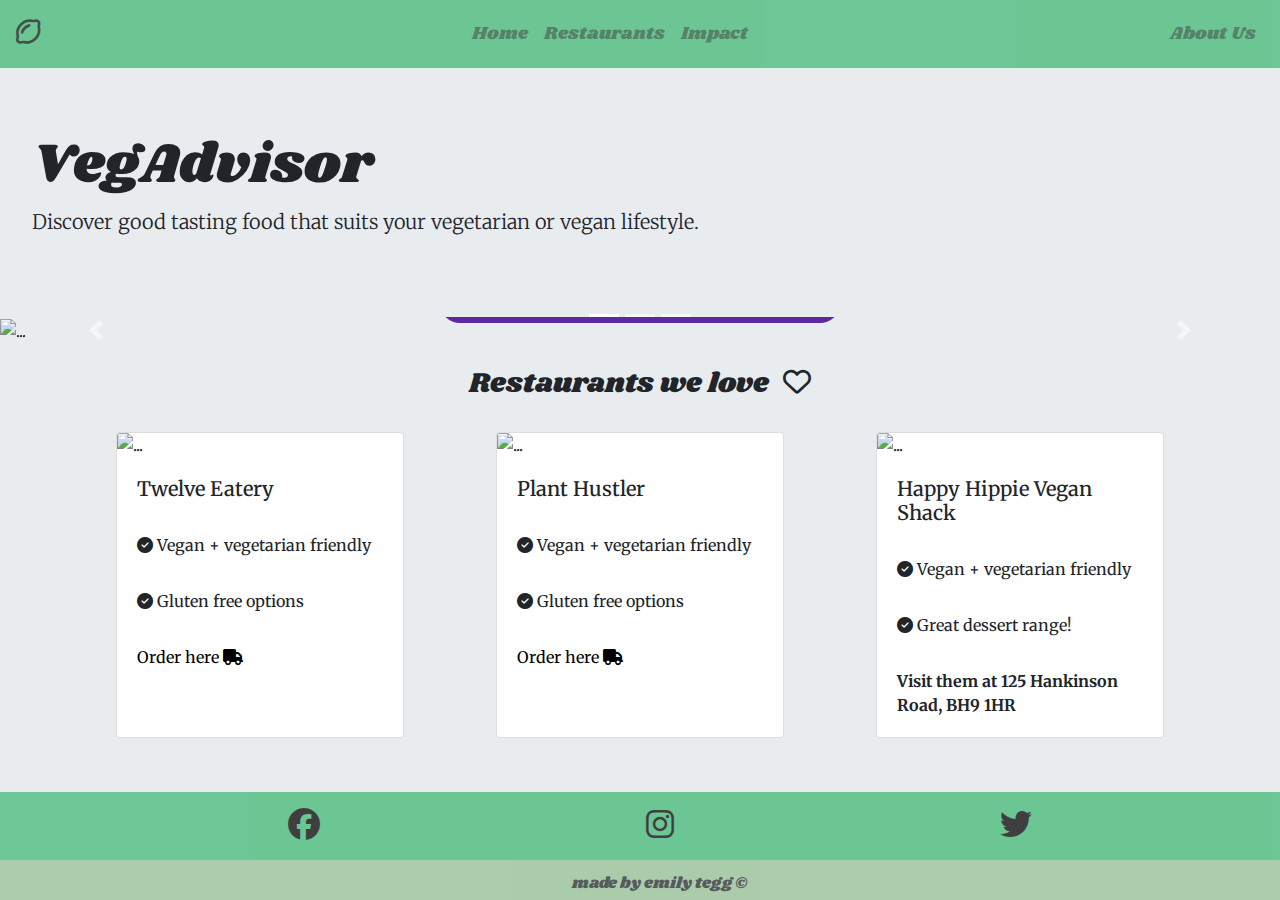
==== index.html @ 3cb93487 "scaffolding the site" ====
<!DOCTYPE html>
<html lang="en">

<head>
    <meta charset="utf-8">
    <meta name="viewport" content="width=device-width, initial-scale=1">

    <link rel="apple-touch-icon" sizes="180x180" href="./static/favicon/apple-touch-icon.png">
    <link rel="icon" type="image/png" sizes="32x32" href="static/favicon/favicon-32x32.png">
    <link rel="icon" type="image/png" sizes="16x16" href="static/favicon/favicon-16x16.png">
    <link rel="manifest" href="static/favicon/site.webmanifest">

    <title>VegAdvisor | Home</title>
    <link rel="preconnect" href="https://fonts.googleapis.com">
    <link rel="preconnect" href="https://fonts.gstatic.com" crossorigin>
    <link href="https://fonts.googleapis.com/css2?family=Merriweather:wght@300&family=Shrikhand&display=swap" rel="stylesheet">

    <link rel="stylesheet" href="https://stackpath.bootstrapcdn.com/bootstrap/4.3.1/css/bootstrap.min.css" integrity="sha384-ggOyR0iXCbMQv3Xipma34MD+dH/1fQ784/j6cY/iJTQUOhcWr7x9JvoRxT2MZw1T" crossorigin="anonymous">
    <link rel="stylesheet" href="https://cdnjs.cloudflare.com/ajax/libs/font-awesome/6.1.0/css/all.min.css" crossorigin="anonymous">

    <link rel="stylesheet" href="./styles/overrides.css">
    <link rel="stylesheet" href="./styles/footer.css">
    <link rel="stylesheet" href="./styles/home.css">
    <script defer src="https://code.jquery.com/jquery-3.4.1.slim.min.js" integrity="sha384-J6qa4849blE2+poT4WnyKhv5vZF5SrPo0iEjwBvKU7imGFAV0wwj1yYfoRSJoZ+n" crossorigin="anonymous">
    </script>
    <script defer src="https://cdn.jsdelivr.net/npm/popper.js@1.16.0/dist/umd/popper.min.js" integrity="sha384-Q6E9RHvbIyZFJoft+2mJbHaEWldlvI9IOYy5n3zV9zzTtmI3UksdQRVvoxMfooAo" crossorigin="anonymous"></script>
    <script defer src="https://cdn.jsdelivr.net/npm/bootstrap@4.4.1/dist/js/bootstrap.min.js" integrity="sha384-wfSDF2E50Y2D1uUdj0O3uMBJnjuUD4Ih7YwaYd1iqfktj0Uod8GCExl3Og8ifwB6" crossorigin="anonymous"></script>

</head>

<body class="d-flex flex-column min-vh-100">

    <nav class="navbar navbar-expand-md navbar-light bg-light">
        <a class="navbar-brand" href="./index.html">
            <i class="fa-regular fa-lemon"></i></a>

        <button class="navbar-toggler" type="button" data-toggle="collapse" data-target="#collapse" aria-controls="collapse" aria-expanded="false" aria-label="Toggle navigation">
        <span class="navbar-toggler-icon"></span>
      </button>

        <div class="collapse navbar-collapse" id="collapse">
            <ul class="navbar-nav ml-auto d-flex justify-content-center">
                <li class="nav-item">
                    <a class="nav-link" href="./index.html">Home</a>
                </li>
                <li class="nav-item">
                    <a class="nav-link" href="./restaurants.html">Restaurants</a>
                </li>
                <li class="nav-item">
                    <a class="nav-link" href="./impact.html">Impact</a>
                </li>
            </ul>
            <ul class="navbar-nav ml-auto">
                <li class="nav-item">
                    <a class="nav-link" href="./about.html">About Us</a>
                </li>
            </ul>
        </div>
    </nav>


    <main role="main" class="flex-fill font-secondary bg-lightgrey">
        <div class="jumbotron">
            <h1 class="display-4 font-primary">VegAdvisor</h1>
            <p class="lead">Discover good tasting food that suits your vegetarian or vegan lifestyle.</p>
        </div>

        <div id="captions" class="carousel slide" data-ride="carousel">
            <ol class="carousel-indicators">
                <li data-target="#captions" data-slide-to="0" class="active"></li>
                <li data-target="#captions" data-slide-to="1"></li>
                <li data-target="#captions" data-slide-to="2"></li>
            </ol>
            <div class="carousel-inner">
                <div class="carousel-item active">
                    <img src="https://scontent.flhr6-1.fna.fbcdn.net/v/t1.6435-9/119474681_1753709218109362_3214678664777370451_n.jpg?_nc_cat=108&ccb=1-5&_nc_sid=e3f864&_nc_ohc=ojLJEFe9-e4AX9fy5gw&_nc_oc=AQlSXJnTFbPg9u1eZ83v5cJ2eZgM2PfbsvS3JtdCB82fFSYe86pd3FvGL6Ujy5msxGo&_nc_ht=scontent.flhr6-1.fna&oh=00_AT9uOgxH7UxjxMezkTRWrfykRWI7jl0q8ghm_Yl0NMszpg&oe=625B4B52"
                        class="carousel-img img-fluid" alt="...">
                    <div class="carousel-caption d-none d-md-block">
                        <h5> <i class="fa-solid fa-location-dot mr-2"></i> Mighty Weiners, BH2 5PW</h5>
                        <!-- <p>100% Vegan. Take-out, Delivery & Eat in. </p> -->
                    </div>
                </div>
                <div class="carousel-item">
                    <img src="https://scontent.flhr6-1.fna.fbcdn.net/v/t39.30808-6/274069051_494483618740080_622413805642177324_n.jpg?_nc_cat=104&ccb=1-5&_nc_sid=a26aad&_nc_ohc=pre9kRV4YVsAX8miw1e&_nc_ht=scontent.flhr6-1.fna&oh=00_AT8rxHFK7fROoJCyNNT9vD_ZtAMFBDaRMtnrdNK_t1RszQ&oe=623ADBA8"
                        class="carousel-img img-fluid" alt="...">
                    <div class="carousel-caption  d-none d-md-block">
                        <h5><i class="fa-solid fa-location-dot mr-2"></i> Baboo Ji Vegetarian Kitchen, BH1 4AE</h5>
                        <!-- <p>100% Vegetarian with Vegan options. Take-out, Delivery & Eat in. </p> -->
                    </div>
                </div>
                <div class="carousel-item">
                    <img src="https://rs-menus-api.roocdn.com/images/46b580d0-a822-40e5-b9ba-6d6e555f5c2e/image.jpeg?width=1200&height=630&fit=crop" class="carousel-img img-fluid" alt="...">
                    <div class="carousel-caption d-none d-md-block">
                        <h5><i class="fa-solid fa-location-dot mr-2"></i> Twelve Eatery, BH2 5RY</h5>
                        <!-- <p>100% Vegan. Delivery & Eat in.</p> -->
                    </div>
                </div>
            </div>
            <a class="carousel-control-prev" href="#captions" role="button" data-slide="prev">
                <span class="carousel-control-prev-icon" aria-hidden="true"></span>
                <span class="sr-only">Previous</span>
            </a>
            <a class="carousel-control-next" href="#captions" role="button" data-slide="next">
                <span class="carousel-control-next-icon" aria-hidden="true"></span>
                <span class="sr-only">Next</span>
            </a>
        </div>

        <div class="container">
            <div class="row">
                <div class="col mt-4  d-flex justify-content-center">
                    <h3 class="font-primary"> Restaurants we love <i class="fa-regular fa-heart ml-2"></i></h3>
                </div>
            </div>
            <div class="row justify-content-around">
                <div class="col mt-4 mb-4 d-flex justify-content-center">
                    <div class="card" style="width: 18rem;">
                        <img src="https://i2-prod.bristolpost.co.uk/incoming/article5706158.ece/ALTERNATES/s810/0_Photo-17-05-2021-11-07-45.jpg" class="card-img-top" alt="...">
                        <div class="card-body">
                            <h5> Twelve Eatery</h5>
                            <ul>
                                <li><i class="fa-solid fa-circle-check"></i> Vegan + vegetarian friendly </li>
                                <li> <i class="fa-solid fa-circle-check"></i> Gluten free options</li>
                                <li> <a href="https://deliveroo.co.uk/menu/bournemouth/bournemouth-town-centre/twelve-eatery" target="_blank"> Order here <i class="fa-solid fa-truck"></i> </a></li>
                            </ul>
                        </div>
                    </div>
                </div>
                <div class="col mt-4 mb-4 d-flex justify-content-center">
                    <div class="card" style="width: 18rem;">
                        <img src="https://www.bournemouthecho.co.uk/resources/images/12065217/?type=responsive-gallery" class="card-img-top" alt="...">
                        <div class="card-body">
                            <h5> Plant Hustler</h5>
                            <ul>
                                <li><i class="fa-solid fa-circle-check"></i> Vegan + vegetarian friendly </li>
                                <li> <i class="fa-solid fa-circle-check"></i> Gluten free options</li>
                                <li> <a href="https://deliveroo.co.uk/menu/bournemouth/boscombe/dirty-vegans" target="_blank"> Order here <i class="fa-solid fa-truck"></i> </a></li>
                            </ul>
                        </div>
                    </div>
                </div>
                <div class="col mt-4 mb-4 d-flex justify-content-center">
                    <div class="card" style="width: 18rem;">
                        <img src="https://img.restaurantguru.com/c6c5-Restaurant-Happy-Hippie-Vegan-Shack-photo-1.jpg?@m@t@s@d" class="card-img-top" alt="...">
                        <div class="card-body">
                            <h5>Happy Hippie Vegan Shack</h5>
                            <ul>
                                <li><i class="fa-solid fa-circle-check"></i> Vegan + vegetarian friendly </li>
                                <li> <i class="fa-solid fa-circle-check"></i> Great dessert range!</li>
                                <li> <strong> Visit them at 125 Hankinson Road, BH9 1HR</strong></li>
                            </ul>
                        </div>
                    </div>
                </div>

            </div>
        </div>
    </main>

    <footer class="footer mt-auto py-3 bg-light">
        <div class="container">
            <ul class="footer_row">
                <li class="footer_row-item">
                    <a href="https://www.facebook.com/" target="_blank"> <i class="fa-brands fa-facebook"></i> </a>
                </li>
                <li class="footer_row-item">
                    <a href="https://www.instagram.com/" target="_blank">
                        <i class="fa-brands fa-instagram"></i> </a>
                </li>
                <li class="footer_row-item>">
                    <a href="https://twitter.com/?lang=en" target="_blank">
                        <i class="fa-brands fa-twitter"></i></a>
                </li>
            </ul>
        </div>
    </footer>

    <footer class="footer mt-auto py-1 bg-dark">
        <div class="container">
            <ul class="footer_row footer_row-dark mt-2">
                <li class="footer_row-item">
                    made by emily tegg &copy;
                </li>

                </li>
            </ul>
        </div>
    </footer>




</body>

</html>
---- styles/overrides.css ----
.navbar {
    font-family: 'Shrikhand', cursive;
    font-size: large;
}

.bg-light {
    background-color: mediumseagreen !important;
    opacity: 0.75;
}

.navbar-brand {
    font-size: 28px;
}

.fa-brands {
    color: black;
    font-size: xx-large;
}

.footer {
    font-family: 'Shrikhand', cursive;
}

.bg-dark {
    background-color: darkseagreen !important;
    opacity: 0.75;
}

.font-primary {
    font-family: 'Shrikhand', cursive;
}

.font-secondary {
    font-family: 'Merriweather', serif;
}

.jumbotron {
    margin: 0;
}

.carousel-caption {
    max-width: 25em;
    margin-left: auto;
    margin-right: auto;
    background-color: #440893;
    opacity: 0.85;
    border-radius: 20px;
}
---- styles/footer.css ----
.footer_row {
    display: flex;
    justify-content: space-around;
    flex-direction: row;
    margin: 0;
    list-style: none;
}

.footer_row-item {}

.footer_row-dark {
    background: rgba(0, 0, 0, 0.7)( rgba(0, 0, 0, 0.7), rgba(0, 0, 0, 0.7)),
}
---- styles/home.css ----
.carousel-img {
    object-fit: cover;
    width: 100%;
    max-height: 35em;
    height: auto;
    max-width: 100%;
}

.bg-lightgrey {
    background-color: #e9ecef;
}

.card-body>ul {
    margin: 0;
    padding: 0;
    list-style: none;
}

.card-body>ul>li {
    margin-top: 2em;
}

.card-body>ul>li>a {
    color: black;
}

.card>img {
    max-height: 190px;
}
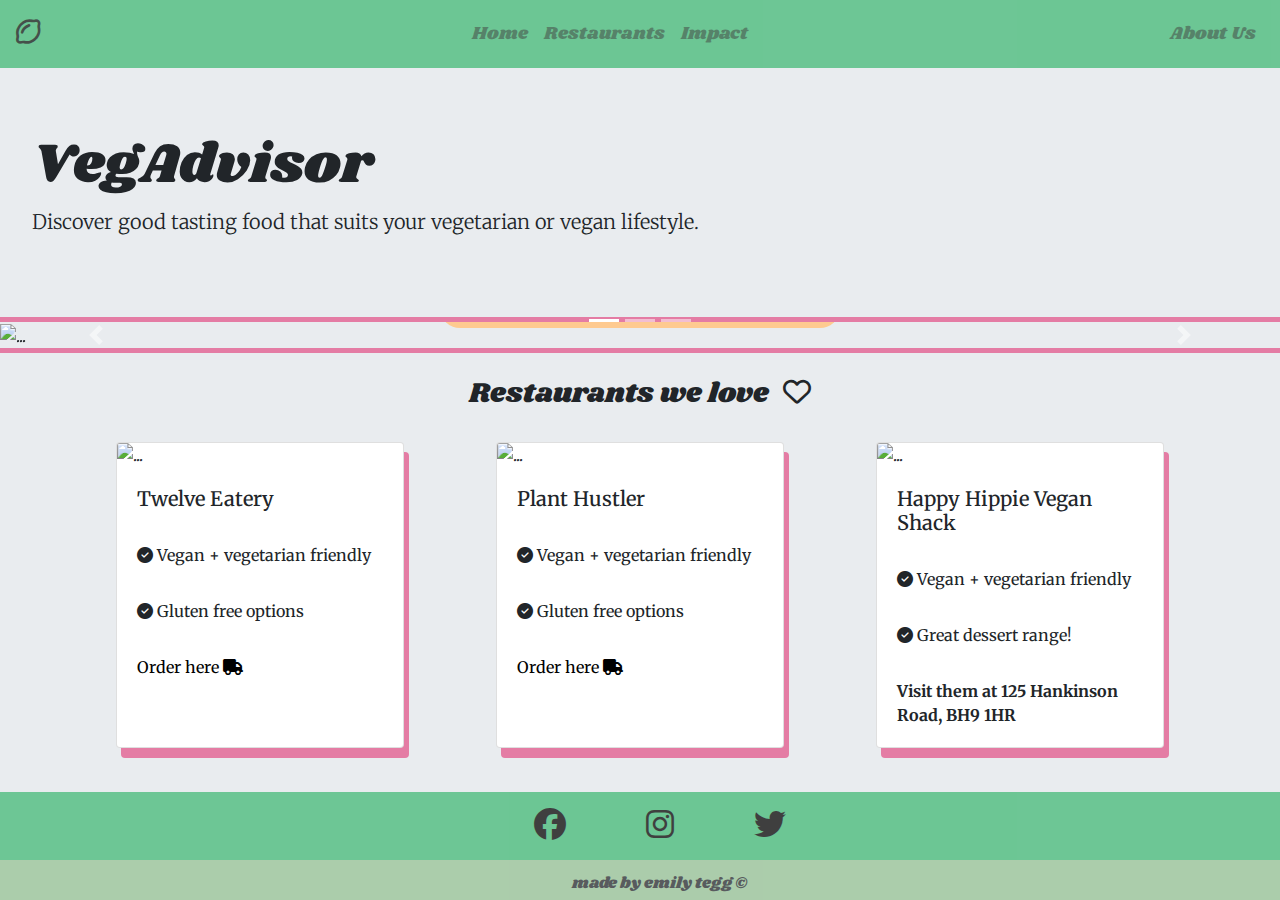
==== commit 6d9fe4e4: "changes to homepage" ====
--- a/index.html
+++ b/index.html
@@ -59,13 +59,13 @@
     </nav>
 
 
-    <main role="main" class="flex-fill font-secondary bg-lightgrey">
-        <div class="jumbotron">
+    <main role="main" class="flex-fill font-secondary bg-lightgrey pb-3">
+        <div class="jumbotron border-bottom-primary">
             <h1 class="display-4 font-primary">VegAdvisor</h1>
             <p class="lead">Discover good tasting food that suits your vegetarian or vegan lifestyle.</p>
         </div>
 
-        <div id="captions" class="carousel slide" data-ride="carousel">
+        <div id="captions" class="carousel slide border-bottom-primary" data-ride="carousel">
             <ol class="carousel-indicators">
                 <li data-target="#captions" data-slide-to="0" class="active"></li>
                 <li data-target="#captions" data-slide-to="1"></li>
@@ -161,15 +161,16 @@
         <div class="container">
             <ul class="footer_row">
                 <li class="footer_row-item">
-                    <a href="https://www.facebook.com/" target="_blank"> <i class="fa-brands fa-facebook"></i> </a>
+                    <a href="https://www.facebook.com/" target="_blank">
+                        <i class="fa-brands fa-facebook footer_row-icon"></i> </a>
                 </li>
                 <li class="footer_row-item">
                     <a href="https://www.instagram.com/" target="_blank">
-                        <i class="fa-brands fa-instagram"></i> </a>
+                        <i class="fa-brands fa-instagram footer_row-icon"></i> </a>
                 </li>
                 <li class="footer_row-item>">
                     <a href="https://twitter.com/?lang=en" target="_blank">
-                        <i class="fa-brands fa-twitter"></i></a>
+                        <i class="fa-brands fa-twitter footer_row-icon"></i></a>
                 </li>
             </ul>
         </div>
--- a/styles/overrides.css
+++ b/styles/overrides.css
@@ -1,6 +1,10 @@
 .navbar {
     font-family: 'Shrikhand', cursive;
     font-size: large;
+}
+
+.navbar-toggler {
+    border: 0;
 }
 
 .bg-light {
@@ -42,7 +46,17 @@
     max-width: 25em;
     margin-left: auto;
     margin-right: auto;
-    background-color: #440893;
-    opacity: 0.85;
+    background-color: #ffc98b;
+    opacity: 0.95;
     border-radius: 20px;
+    color: black
+}
+
+.card {
+    box-shadow: 5px 10px #e47ca4;
+}
+
+.border-bottom-primary {
+    border-bottom: 5px solid #e47ca4 !important;
+    border-radius: 0;
 }--- a/styles/footer.css
+++ b/styles/footer.css
@@ -1,6 +1,6 @@
 .footer_row {
     display: flex;
-    justify-content: space-around;
+    justify-content: center;
     flex-direction: row;
     margin: 0;
     list-style: none;
@@ -8,6 +8,7 @@
 
 .footer_row-item {}
 
-.footer_row-dark {
-    background: rgba(0, 0, 0, 0.7)( rgba(0, 0, 0, 0.7), rgba(0, 0, 0, 0.7)),
+.footer_row-icon {
+    margin-left: 1.25em;
+    margin-right: 1.25em;
 }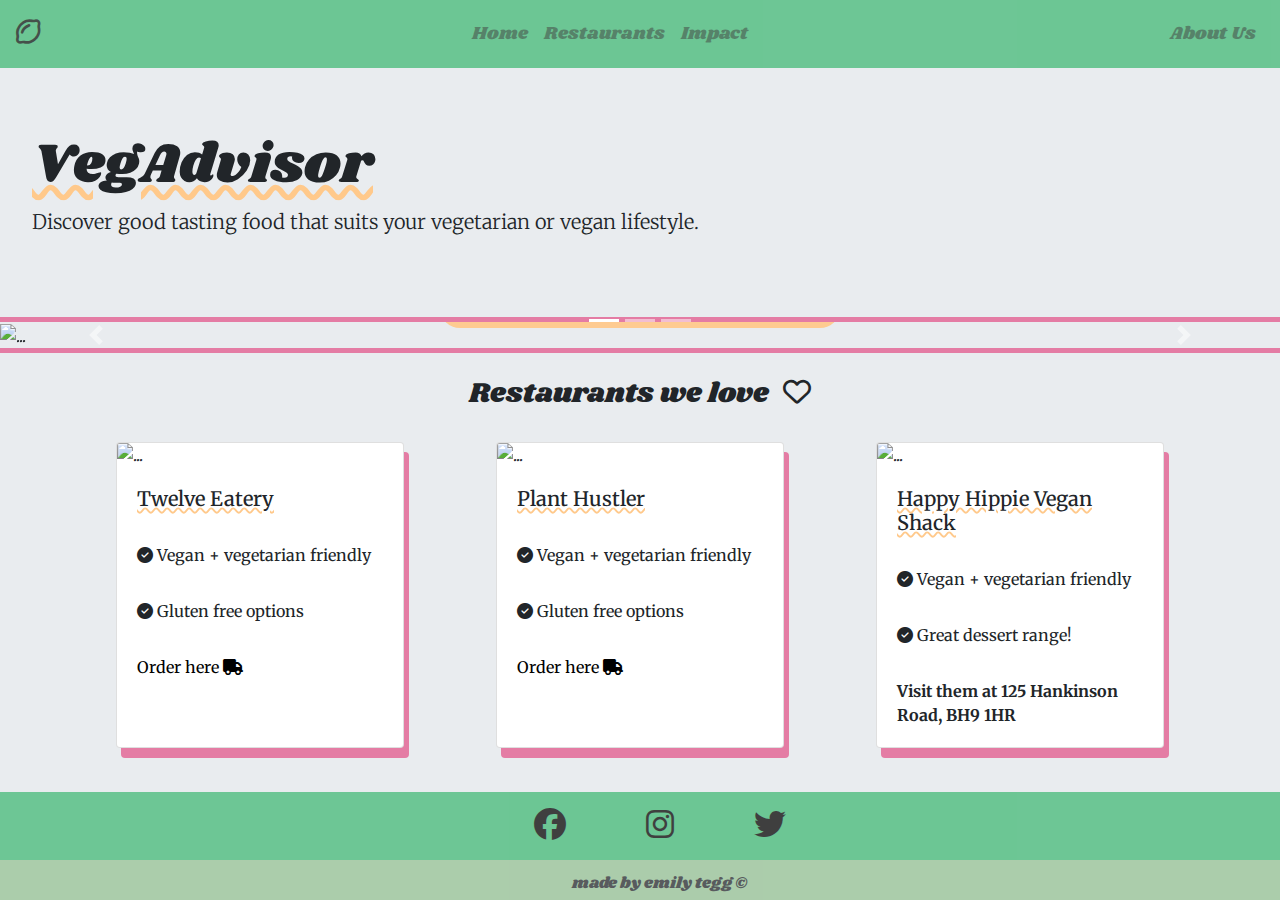
==== commit 89873ef2: "adding wavy underline + carousel fade" ====
--- a/index.html
+++ b/index.html
@@ -61,11 +61,11 @@
 
     <main role="main" class="flex-fill font-secondary bg-lightgrey pb-3">
         <div class="jumbotron border-bottom-primary">
-            <h1 class="display-4 font-primary">VegAdvisor</h1>
+            <h1 class="display-4 font-primary wavy-underline">VegAdvisor</h1>
             <p class="lead">Discover good tasting food that suits your vegetarian or vegan lifestyle.</p>
         </div>
 
-        <div id="captions" class="carousel slide border-bottom-primary" data-ride="carousel">
+        <div id="captions" class="carousel slide border-bottom-primary carousel-fade" data-ride="carousel">
             <ol class="carousel-indicators">
                 <li data-target="#captions" data-slide-to="0" class="active"></li>
                 <li data-target="#captions" data-slide-to="1"></li>
@@ -117,7 +117,7 @@
                     <div class="card" style="width: 18rem;">
                         <img src="https://i2-prod.bristolpost.co.uk/incoming/article5706158.ece/ALTERNATES/s810/0_Photo-17-05-2021-11-07-45.jpg" class="card-img-top" alt="...">
                         <div class="card-body">
-                            <h5> Twelve Eatery</h5>
+                            <h5 class="wavy-underline"> Twelve Eatery</h5>
                             <ul>
                                 <li><i class="fa-solid fa-circle-check"></i> Vegan + vegetarian friendly </li>
                                 <li> <i class="fa-solid fa-circle-check"></i> Gluten free options</li>
@@ -130,7 +130,7 @@
                     <div class="card" style="width: 18rem;">
                         <img src="https://www.bournemouthecho.co.uk/resources/images/12065217/?type=responsive-gallery" class="card-img-top" alt="...">
                         <div class="card-body">
-                            <h5> Plant Hustler</h5>
+                            <h5 class="wavy-underline"> Plant Hustler</h5>
                             <ul>
                                 <li><i class="fa-solid fa-circle-check"></i> Vegan + vegetarian friendly </li>
                                 <li> <i class="fa-solid fa-circle-check"></i> Gluten free options</li>
@@ -143,7 +143,7 @@
                     <div class="card" style="width: 18rem;">
                         <img src="https://img.restaurantguru.com/c6c5-Restaurant-Happy-Hippie-Vegan-Shack-photo-1.jpg?@m@t@s@d" class="card-img-top" alt="...">
                         <div class="card-body">
-                            <h5>Happy Hippie Vegan Shack</h5>
+                            <h5 class="wavy-underline">Happy Hippie Vegan Shack</h5>
                             <ul>
                                 <li><i class="fa-solid fa-circle-check"></i> Vegan + vegetarian friendly </li>
                                 <li> <i class="fa-solid fa-circle-check"></i> Great dessert range!</li>
--- a/styles/overrides.css
+++ b/styles/overrides.css
@@ -59,4 +59,10 @@
 .border-bottom-primary {
     border-bottom: 5px solid #e47ca4 !important;
     border-radius: 0;
+}
+
+.wavy-underline {
+    text-decoration-line: underline;
+    text-decoration-style: wavy;
+    text-decoration-color: #ffc98b;
 }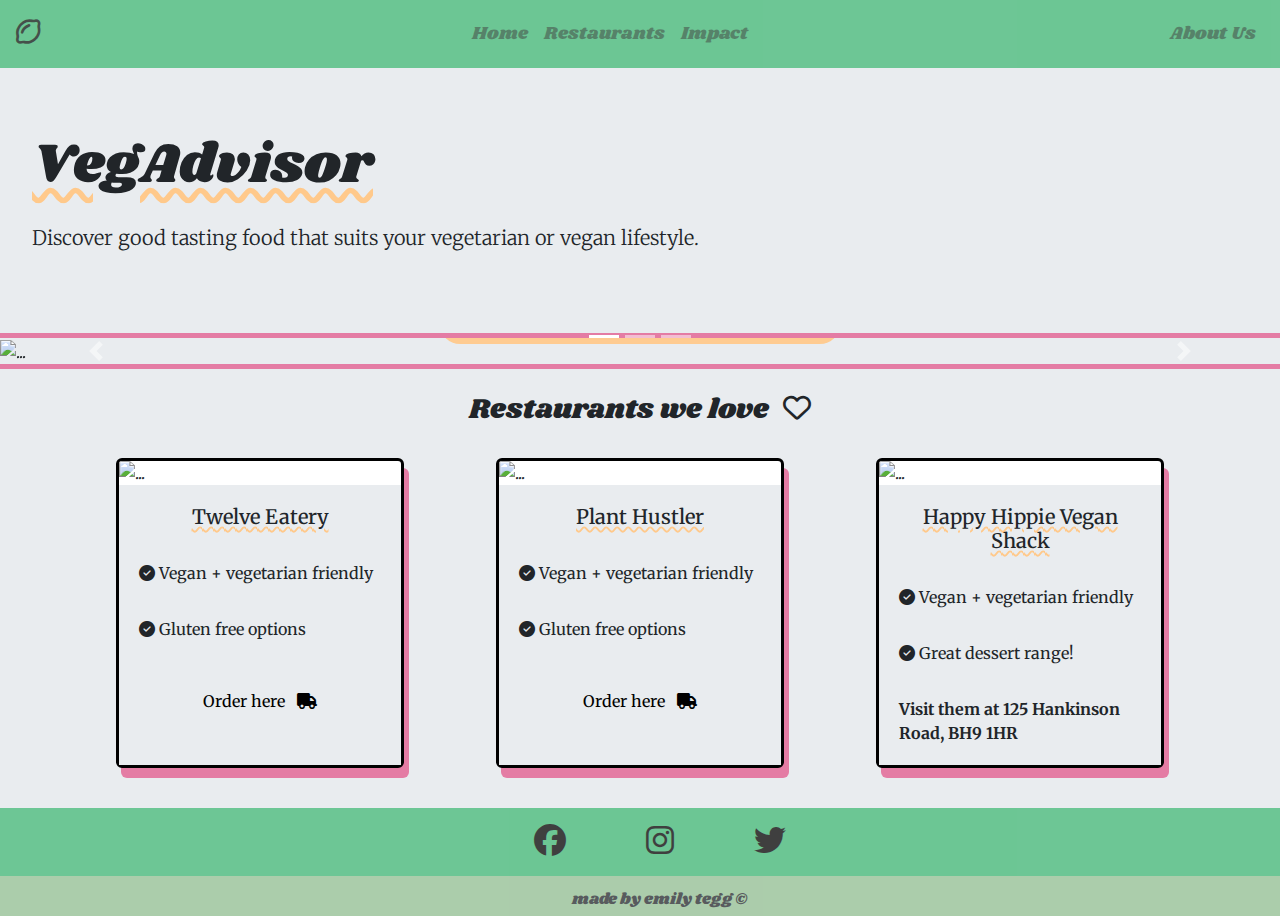
==== commit c92d9a9c: "added content to restaurants page & separated css" ====
--- a/index.html
+++ b/index.html
@@ -21,6 +21,10 @@
     <link rel="stylesheet" href="./styles/overrides.css">
     <link rel="stylesheet" href="./styles/footer.css">
     <link rel="stylesheet" href="./styles/home.css">
+    <link rel="stylesheet" href="./styles/typography.css">
+    <link rel="stylesheet" href="./styles/card.css">
+
+
     <script defer src="https://code.jquery.com/jquery-3.4.1.slim.min.js" integrity="sha384-J6qa4849blE2+poT4WnyKhv5vZF5SrPo0iEjwBvKU7imGFAV0wwj1yYfoRSJoZ+n" crossorigin="anonymous">
     </script>
     <script defer src="https://cdn.jsdelivr.net/npm/popper.js@1.16.0/dist/umd/popper.min.js" integrity="sha384-Q6E9RHvbIyZFJoft+2mJbHaEWldlvI9IOYy5n3zV9zzTtmI3UksdQRVvoxMfooAo" crossorigin="anonymous"></script>
@@ -62,7 +66,7 @@
     <main role="main" class="flex-fill font-secondary bg-lightgrey pb-3">
         <div class="jumbotron border-bottom-primary">
             <h1 class="display-4 font-primary wavy-underline">VegAdvisor</h1>
-            <p class="lead">Discover good tasting food that suits your vegetarian or vegan lifestyle.</p>
+            <p class="lead mt-4">Discover good tasting food that suits your vegetarian or vegan lifestyle.</p>
         </div>
 
         <div id="captions" class="carousel slide border-bottom-primary carousel-fade" data-ride="carousel">
@@ -118,11 +122,11 @@
                         <img src="https://i2-prod.bristolpost.co.uk/incoming/article5706158.ece/ALTERNATES/s810/0_Photo-17-05-2021-11-07-45.jpg" class="card-img-top" alt="...">
                         <div class="card-body">
                             <h5 class="wavy-underline"> Twelve Eatery</h5>
-                            <ul>
+                            <ul class="mb-5">
                                 <li><i class="fa-solid fa-circle-check"></i> Vegan + vegetarian friendly </li>
                                 <li> <i class="fa-solid fa-circle-check"></i> Gluten free options</li>
-                                <li> <a href="https://deliveroo.co.uk/menu/bournemouth/bournemouth-town-centre/twelve-eatery" target="_blank"> Order here <i class="fa-solid fa-truck"></i> </a></li>
                             </ul>
+                            <a href="https://deliveroo.co.uk/menu/bournemouth/bournemouth-town-centre/twelve-eatery" target="_blank"> Order here <i class="fa-solid fa-truck ml-2"></i> </a>
                         </div>
                     </div>
                 </div>
@@ -131,11 +135,11 @@
                         <img src="https://www.bournemouthecho.co.uk/resources/images/12065217/?type=responsive-gallery" class="card-img-top" alt="...">
                         <div class="card-body">
                             <h5 class="wavy-underline"> Plant Hustler</h5>
-                            <ul>
+                            <ul class="mb-5">
                                 <li><i class="fa-solid fa-circle-check"></i> Vegan + vegetarian friendly </li>
                                 <li> <i class="fa-solid fa-circle-check"></i> Gluten free options</li>
-                                <li> <a href="https://deliveroo.co.uk/menu/bournemouth/boscombe/dirty-vegans" target="_blank"> Order here <i class="fa-solid fa-truck"></i> </a></li>
                             </ul>
+                            <a href="https://deliveroo.co.uk/menu/bournemouth/boscombe/dirty-vegans" target="_blank"> Order here <i class="fa-solid fa-truck ml-2"></i> </a>
                         </div>
                     </div>
                 </div>
--- a/styles/overrides.css
+++ b/styles/overrides.css
@@ -21,21 +21,9 @@
     font-size: xx-large;
 }
 
-.footer {
-    font-family: 'Shrikhand', cursive;
-}
-
 .bg-dark {
     background-color: darkseagreen !important;
     opacity: 0.75;
-}
-
-.font-primary {
-    font-family: 'Shrikhand', cursive;
-}
-
-.font-secondary {
-    font-family: 'Merriweather', serif;
 }
 
 .jumbotron {
@@ -50,19 +38,4 @@
     opacity: 0.95;
     border-radius: 20px;
     color: black
-}
-
-.card {
-    box-shadow: 5px 10px #e47ca4;
-}
-
-.border-bottom-primary {
-    border-bottom: 5px solid #e47ca4 !important;
-    border-radius: 0;
-}
-
-.wavy-underline {
-    text-decoration-line: underline;
-    text-decoration-style: wavy;
-    text-decoration-color: #ffc98b;
 }--- a/styles/footer.css
+++ b/styles/footer.css
@@ -1,3 +1,7 @@
+.footer {
+    font-family: 'Shrikhand', cursive;
+}
+
 .footer_row {
     display: flex;
     justify-content: center;
--- a/styles/typography.css
+++ b/styles/typography.css
@@ -0,0 +1,31 @@
+.font-primary {
+    font-family: 'Shrikhand', cursive;
+}
+
+.font-secondary {
+    font-family: 'Merriweather', serif;
+}
+
+.border-bottom-primary {
+    border-bottom: 5px solid #e47ca4 !important;
+    border-radius: 0;
+}
+
+.wavy-underline {
+    text-decoration-line: underline;
+    text-decoration-style: wavy;
+    text-decoration-color: #ffc98b;
+    text-underline-offset: 0.1em;
+}
+
+a {
+    text-decoration: none;
+    color: black
+}
+
+@media (max-width: 768px) {
+    .display-4 {
+        text-align: center;
+        font-size: 3rem;
+    }
+}--- a/styles/card.css
+++ b/styles/card.css
@@ -0,0 +1,28 @@
+.card {
+    box-shadow: 5px 10px #e47ca4;
+    border: 3px solid black;
+    border-radius: 6px;
+}
+
+.card-body>ul>li {
+    list-style: none;
+}
+
+.card-large>img {
+    max-height: 306px;
+    object-fit: cover;
+}
+
+.card-large {
+    height: 100%;
+}
+
+.card-body>:is(h5, a) {
+    text-align: center;
+    width: 100%;
+    display: block;
+}
+
+.card-body {
+    background-color: #e9ecef;
+}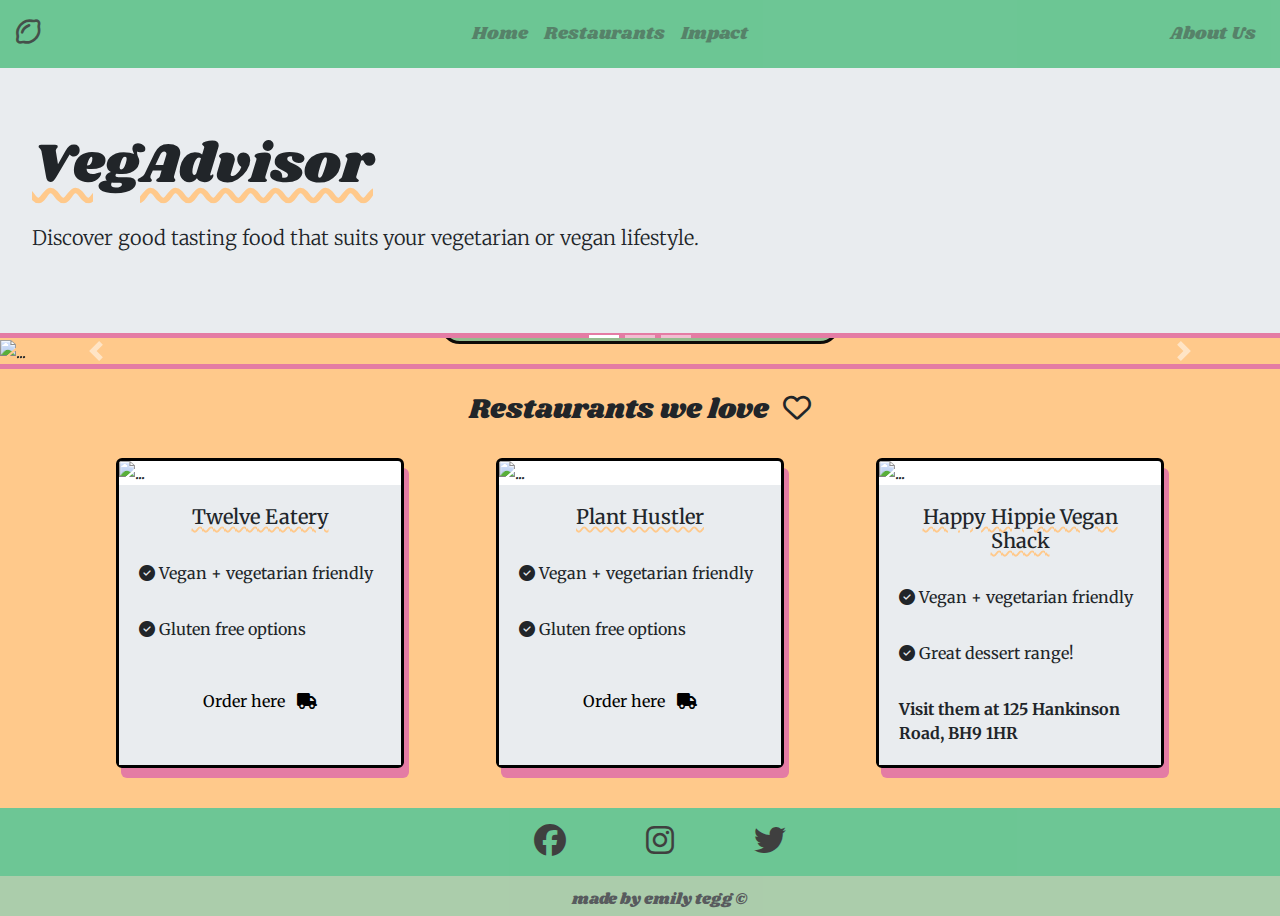
==== commit 21c18343: "added contact form + js" ====
--- a/index.html
+++ b/index.html
@@ -23,7 +23,8 @@
     <link rel="stylesheet" href="./styles/home.css">
     <link rel="stylesheet" href="./styles/typography.css">
     <link rel="stylesheet" href="./styles/card.css">
-
+    <link rel="stylesheet" href="./styles/link.css">
+    <link rel="stylesheet" href="./styles/background.css">
 
     <script defer src="https://code.jquery.com/jquery-3.4.1.slim.min.js" integrity="sha384-J6qa4849blE2+poT4WnyKhv5vZF5SrPo0iEjwBvKU7imGFAV0wwj1yYfoRSJoZ+n" crossorigin="anonymous">
     </script>
@@ -63,7 +64,7 @@
     </nav>
 
 
-    <main role="main" class="flex-fill font-secondary bg-lightgrey pb-3">
+    <main role="main" class="flex-fill font-secondary bg-yellow pb-3">
         <div class="jumbotron border-bottom-primary">
             <h1 class="display-4 font-primary wavy-underline">VegAdvisor</h1>
             <p class="lead mt-4">Discover good tasting food that suits your vegetarian or vegan lifestyle.</p>
@@ -88,7 +89,7 @@
                     <img src="https://scontent.flhr6-1.fna.fbcdn.net/v/t39.30808-6/274069051_494483618740080_622413805642177324_n.jpg?_nc_cat=104&ccb=1-5&_nc_sid=a26aad&_nc_ohc=pre9kRV4YVsAX8miw1e&_nc_ht=scontent.flhr6-1.fna&oh=00_AT8rxHFK7fROoJCyNNT9vD_ZtAMFBDaRMtnrdNK_t1RszQ&oe=623ADBA8"
                         class="carousel-img img-fluid" alt="...">
                     <div class="carousel-caption  d-none d-md-block">
-                        <h5><i class="fa-solid fa-location-dot mr-2"></i> Baboo Ji Vegetarian Kitchen, BH1 4AE</h5>
+                        <h5><i class="fa-solid fa-location-dot mr-2"></i> Baboo Ji Vegetarian Kitchen,<br/> BH1 4AE</h5>
                         <!-- <p>100% Vegetarian with Vegan options. Take-out, Delivery & Eat in. </p> -->
                     </div>
                 </div>
--- a/styles/overrides.css
+++ b/styles/overrides.css
@@ -34,8 +34,26 @@
     max-width: 25em;
     margin-left: auto;
     margin-right: auto;
-    background-color: #ffc98b;
+    background-color: darkseagreen;
     opacity: 0.95;
     border-radius: 20px;
+    border: 3px solid black;
     color: black
+}
+
+.btn-primary {
+    background-color: darkseagreen;
+    color: black;
+    box-shadow: 2px 5px #e47ca4;
+    border: 3px solid black;
+    border-radius: 6px;
+}
+
+.btn-primary:hover {
+    background-color: #e47ca4;
+    box-shadow: 2px 5px black;
+    border: 3px solid black;
+    border-radius: 6px;
+    color: black;
+    font-weight: bolder;
 }--- a/styles/typography.css
+++ b/styles/typography.css
@@ -18,11 +18,6 @@
     text-underline-offset: 0.1em;
 }
 
-a {
-    text-decoration: none;
-    color: black
-}
-
 @media (max-width: 768px) {
     .display-4 {
         text-align: center;
--- a/styles/link.css
+++ b/styles/link.css
@@ -0,0 +1,20 @@
+a:link {
+    color: black;
+    text-decoration: none;
+}
+
+a:visited {
+    text-decoration: none;
+    color: black;
+}
+
+a:hover {
+    color: #3A7E9F;
+    text-decoration-line: underline;
+    text-decoration-style: wavy;
+    text-underline-offset: 0.1em;
+}
+
+a:active {
+    text-decoration: wavy;
+}--- a/styles/background.css
+++ b/styles/background.css
@@ -0,0 +1,3 @@
+.bg-yellow {
+    background-color: #FFC98B !important;
+}